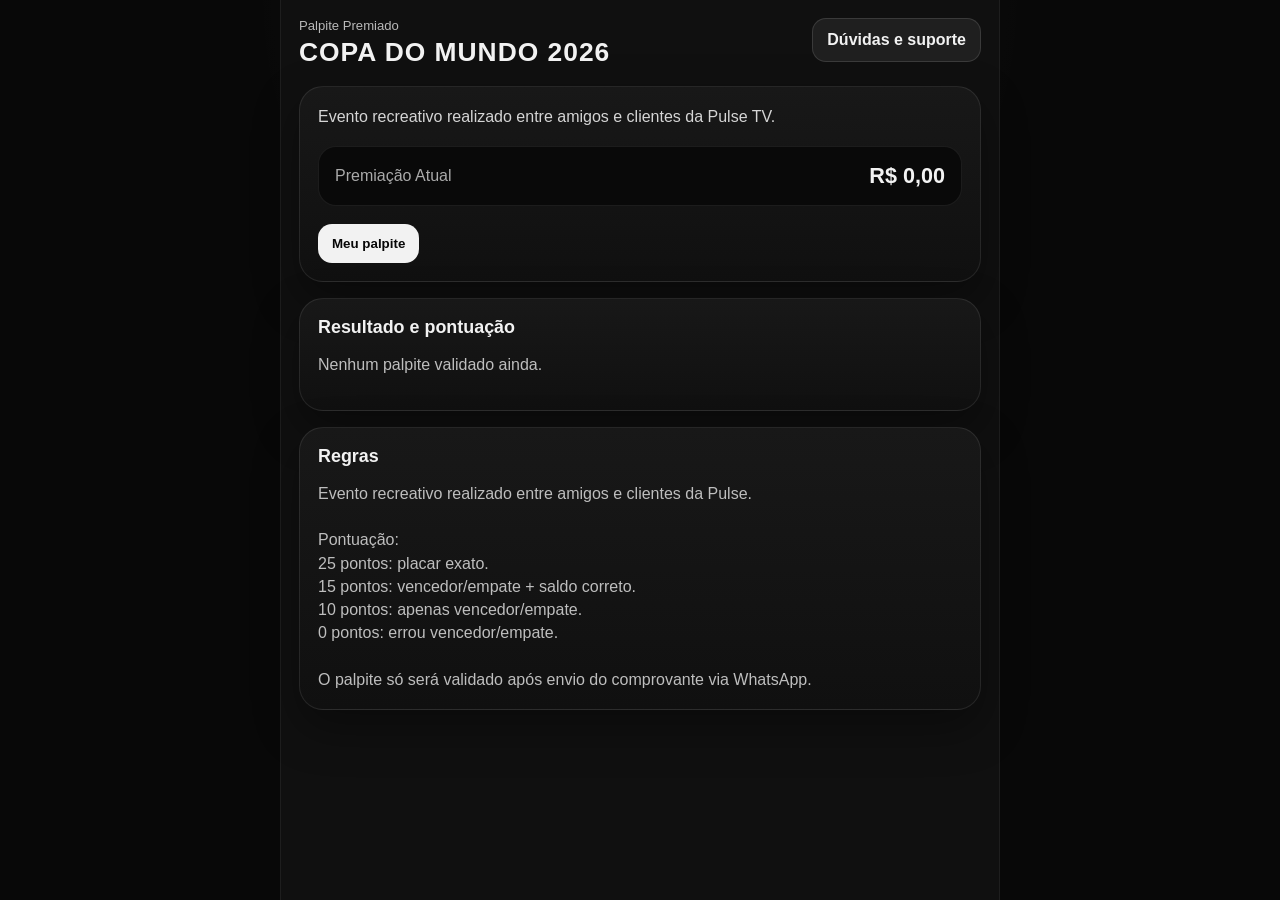
==== index.html @ 4356fb99 "Add files via upload" ====
<!DOCTYPE html>
<html lang="pt-BR">

<head>
  <meta charset="UTF-8" />
  <meta name="viewport" content="width=device-width, initial-scale=1.0" />
  <title>Palpite Premiado | Pulse</title>
  <link rel="stylesheet" href="style.css" />
</head>

<body>
  <main class="app-shell">
    <header class="topbar">
      <div>
        <span class="eyebrow">Palpite Premiado</span>
        <h1>COPA DO MUNDO 2026</h1>
      </div>

      <a class="support-link" id="supportLink" target="_blank" rel="noopener">
        Dúvidas e suporte
      </a>

    </header>

    <section class="hero-card">
      <p class="description">
        Evento recreativo realizado entre amigos e clientes da Pulse TV.
      </p>

      <div class="prize-box">
        <span>Premiação Atual</span>
        <strong id="premioValor">R$ 0,00</strong>
      </div>
      <div class="games-carousel" id="bannerJogosDia">
        <div class="carousel-track" id="bannerJogosTrack"></div>
      </div>

      </div>
      </div>

      <button class="primary-btn" id="abrirPalpiteBtn">Meu palpite</button>
    </section>

    <section class="card hidden" id="formParticipante">
      <h2>Dados do palpiteiro</h2>

      <label>
        Nome
        <input type="text" id="nomeParticipante" placeholder="Digite seu nome" />
      </label>

      <label>
        WhatsApp
        <input type="tel" id="telefoneParticipante" placeholder="DDD + número" />
      </label>

      <button class="primary-btn" id="continuarBtn">Continuar</button>
    </section>

    <section class="card hidden" id="areaPalpites">
      <h2>Palpite dos jogos</h2>
      <div id="jogosContainer"></div>

      <div class="actions">
        <button class="secondary-btn hidden" id="continuarPalpitandoBtn">
          Continuar palpitando
        </button>
        <button class="primary-btn" id="confirmarPalpiteBtn">Confirmar</button>
      </div>
    </section>

    <section class="card hidden" id="mensagemSucesso">
      <h2>Palpite enviado com sucesso</h2>
      <p>
        Seu palpite será validado com o comprovante de pagamento enviado via WhatsApp.
      </p>
    </section>

    <section class="card">
      <h2>Resultado e pontuação</h2>
      <div id="rankingContainer" class="ranking-list"></div>
    </section>

    <section class="card">
      <h2>Regras</h2>
      <div id="regrasContainer" class="rules"></div>
    </section>
  </main>

  <div class="modal hidden" id="modalConfirmacao">
    <div class="modal-content">
      <h2>Confirmar palpite</h2>
      <div id="resumoPalpite"></div>

      <div class="actions">
        <button class="secondary-btn" id="editarPalpiteBtn">Editar</button>
        <button class="primary-btn" id="enviarWhatsAppBtn">Confirmar e enviar</button>
      </div>
    </div>
  </div>

  <script src="shared.js"></script>
  <script src="index.js"></script>
</body>

</html>
---- style.css ----
* {
  box-sizing: border-box;
}

body {
  margin: 0;
  font-family: Arial, Helvetica, sans-serif;
  background:
    radial-gradient(circle at top, rgba(255,255,255,0.08), transparent 35%),
    #080808;
  color: #f2f2f2;
}

.app-shell {
  width: min(100%, 720px);
  min-height: 100vh;
  margin: 0 auto;
  padding: 18px;
  background: #101010;
  border-left: 1px solid rgba(255,255,255,0.06);
  border-right: 1px solid rgba(255,255,255,0.06);
}

.topbar {
  display: flex;
  align-items: flex-start;
  justify-content: space-between;
  gap: 12px;
  margin-bottom: 18px;
}

.eyebrow {
  display: block;
  color: #b9b9b9;
  font-size: 0.82rem;
  margin-bottom: 4px;
}

h1, h2, h3, p {
  margin-top: 0;
}

h1 {
  font-size: 1.65rem;
  letter-spacing: 1px;
  margin-bottom: 0;
}

h2 {
  font-size: 1.12rem;
}

.support-link,
.primary-btn,
.secondary-btn,
.danger-btn {
  border: 0;
  border-radius: 14px;
  padding: 12px 14px;
  font-weight: 700;
  text-decoration: none;
  cursor: pointer;
}

.support-link {
  background: #1f1f1f;
  color: #f2f2f2;
  border: 1px solid rgba(255,255,255,0.12);
  white-space: nowrap;
}

.primary-btn {
  background: #f2f2f2;
  color: #070707;
}

.secondary-btn {
  background: #222;
  color: #f2f2f2;
  border: 1px solid rgba(255,255,255,0.12);
}

.danger-btn {
  background: #3a1111;
  color: #fff;
}

.small {
  padding: 9px 11px;
  border-radius: 10px;
  font-size: 0.82rem;
}


.hero-card,
.card,
.game-card,
.admin-item {
  background: linear-gradient(180deg, #181818, #101010);
  border: 1px solid rgba(255,255,255,0.09);
  border-radius: 24px;
  padding: 18px;
  margin-bottom: 16px;
  box-shadow: 0 18px 45px rgba(0,0,0,0.35);
}
.carousel-match {
  display: flex;
  align-items: center;
  gap: 12px;
  flex: 0 0 auto;
  padding-right: 12px;
  border-right: 1px solid rgba(255,255,255,0.08);
}
.description {
  color: #d5d5d5;
  line-height: 1.45;
}

.prize-box {
  display: flex;
  justify-content: space-between;
  align-items: center;
  background: #090909;
  border: 1px solid rgba(255,255,255,0.08);
  border-radius: 18px;
  padding: 16px;
  margin: 18px 0;
}

.prize-box span {
  color: #aaa;
}

.prize-box strong {
  font-size: 1.35rem;
}
.games-carousel {
  margin: 18px 0;
  padding: 14px;
  background: #090909;
  border: 1px solid rgba(255,255,255,0.08);
  border-radius: 20px;
  overflow-x: auto;
}

.carousel-track {
  display: flex;
  align-items: center;
  gap: 14px;
  min-width: max-content;
}

.carousel-game {
  width: 86px;
  padding: 10px;
  background: #141414;
  border: 1px solid rgba(255,255,255,0.08);
  border-radius: 18px;
  text-align: center;
  flex: 0 0 auto;
}

.carousel-game img {
  width: 54px;
  height: 54px;
  border-radius: 50%;
  object-fit: cover;
  border: 2px solid rgba(255,255,255,0.14);
}

.carousel-game span {
  display: block;
  margin-top: 8px;
  color: #ddd;
  font-size: 0.82rem;
  font-weight: 700;
}

.carousel-vs {
  color: #777;
  font-weight: 800;
  flex: 0 0 auto;
}

label {
  display: block;
  margin-bottom: 14px;
  color: #dcdcdc;
  font-weight: 700;
}

input,
textarea {
  width: 100%;
  margin-top: 7px;
  border: 1px solid rgba(255,255,255,0.1);
  background: #080808;
  color: #f2f2f2;
  border-radius: 14px;
  padding: 13px;
  outline: none;
}

textarea {
  resize: vertical;
}

.grid-2 {
  display: grid;
  grid-template-columns: 1fr 1fr;
  gap: 12px;
}

.teams {
  display: flex;
  align-items: center;
  justify-content: space-between;
  gap: 8px;
}

.team {
  display: flex;
  align-items: center;
  gap: 8px;
  flex: 1;
}

.team:last-child {
  justify-content: flex-end;
  text-align: right;
}

.versus {
  color: #aaa;
  font-weight: 800;
}

.flag-emoji {
  font-size: 1.8rem;
}

.flag-img {
  width: 34px;
  height: 34px;
  border-radius: 50%;
  object-fit: cover;
}

.game-info,
.muted,
.rules {
  color: #bebebe;
  line-height: 1.45;
}

.score-inputs {
  display: flex;
  align-items: center;
  gap: 10px;
  margin-top: 12px;
}

.score-inputs input {
  text-align: center;
  font-size: 1.1rem;
}

.actions {
  display: flex;
  gap: 10px;
  margin-top: 14px;
  flex-wrap: wrap;
}

.ranking-item {
  display: grid;
  grid-template-columns: 45px 1fr auto;
  gap: 10px;
  align-items: center;
  padding: 12px;
  background: #0a0a0a;
  border-radius: 14px;
  margin-bottom: 8px;
}

.modal {
  position: fixed;
  inset: 0;
  background: rgba(0,0,0,0.74);
  display: grid;
  place-items: center;
  padding: 18px;
}

.modal-content {
  width: min(100%, 520px);
  background: #151515;
  border: 1px solid rgba(255,255,255,0.1);
  border-radius: 24px;
  padding: 20px;
}

.hidden {
  display: none !important;
}

hr {
  border: 0;
  height: 1px;
  background: rgba(255,255,255,0.1);
  margin: 14px 0;
}

small {
  display: block;
  color: #aaa;
  margin-top: 10px;
}

@media (max-width: 560px) {
  body {
    background: #101010;
  }

  .app-shell {
    padding: 14px;
    border: 0;
  }

  .topbar {
    align-items: stretch;
    flex-direction: column;
  }

  .support-link {
    text-align: center;
  }

  .grid-2 {
    grid-template-columns: 1fr;
  }

  .hero-card,
  .card,
  .game-card,
  .admin-item {
    border-radius: 20px;
  }

  .teams {
    flex-direction: column;
    align-items: stretch;
  }

  .team,
  .team:last-child {
    justify-content: center;
    text-align: center;
  }
}
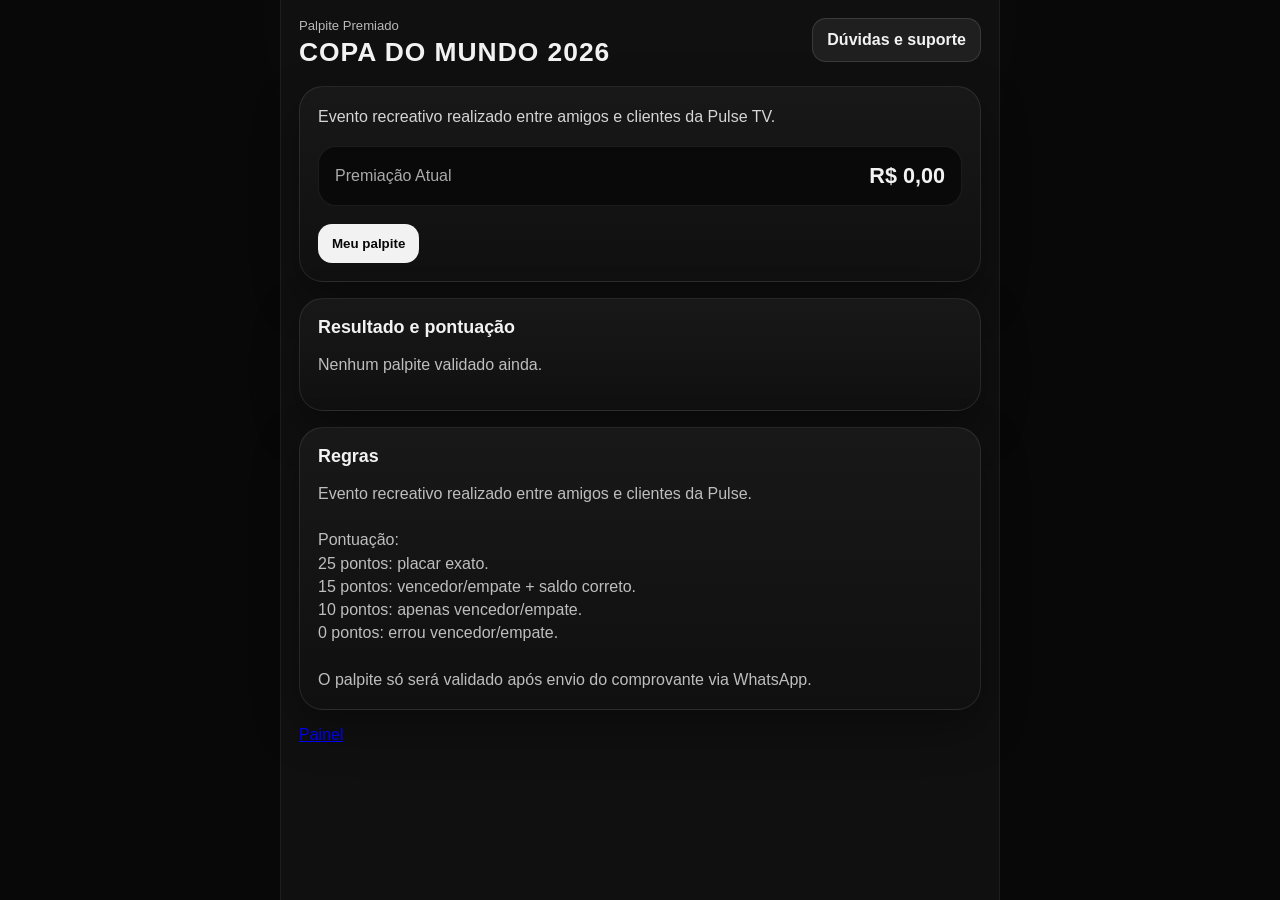
==== commit 7010a44d: "Add files via upload" ====
--- a/index.html
+++ b/index.html
@@ -85,6 +85,10 @@
       <h2>Regras</h2>
       <div id="regrasContainer" class="rules"></div>
     </section>
+    <footer class="footer-admin">
+      <a href="admin.html">Painel</a>
+    </footer>
+
   </main>
 
   <div class="modal hidden" id="modalConfirmacao">
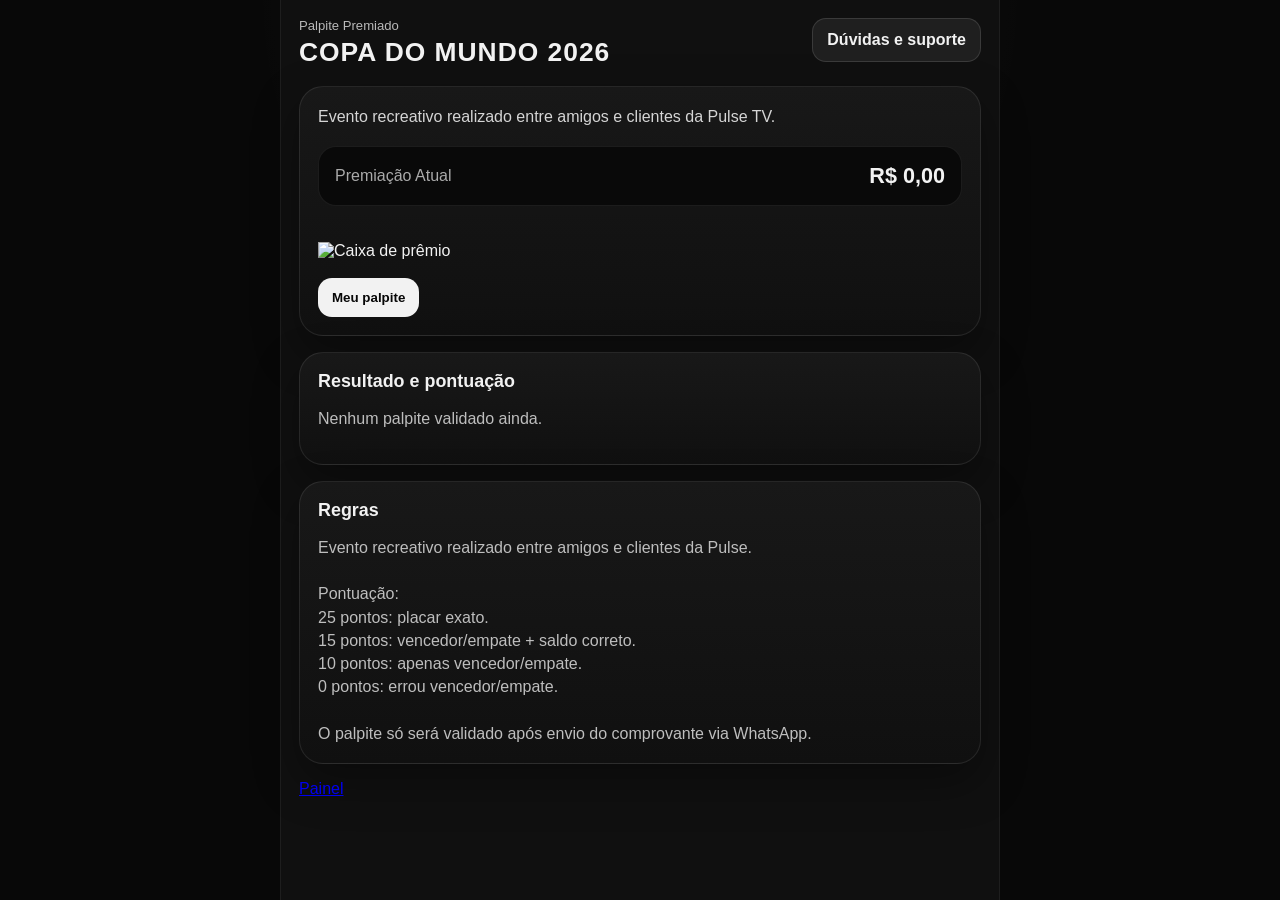
==== commit d742813a: "Add files via upload" ====
--- a/index.html
+++ b/index.html
@@ -30,13 +30,11 @@
       <div class="prize-box">
         <span>Premiação Atual</span>
         <strong id="premioValor">R$ 0,00</strong>
+      </div><br>
+      <div>
+        <img src="https://i.ibb.co/G4zxSRbC/Design-sem-nome-1.png" alt="Caixa de prêmio" width="150">
       </div>
-      <div class="games-carousel" id="bannerJogosDia">
-        <div class="carousel-track" id="bannerJogosTrack"></div>
-      </div>
-
-      </div>
-      </div>
+      <br>
 
       <button class="primary-btn" id="abrirPalpiteBtn">Meu palpite</button>
     </section>
